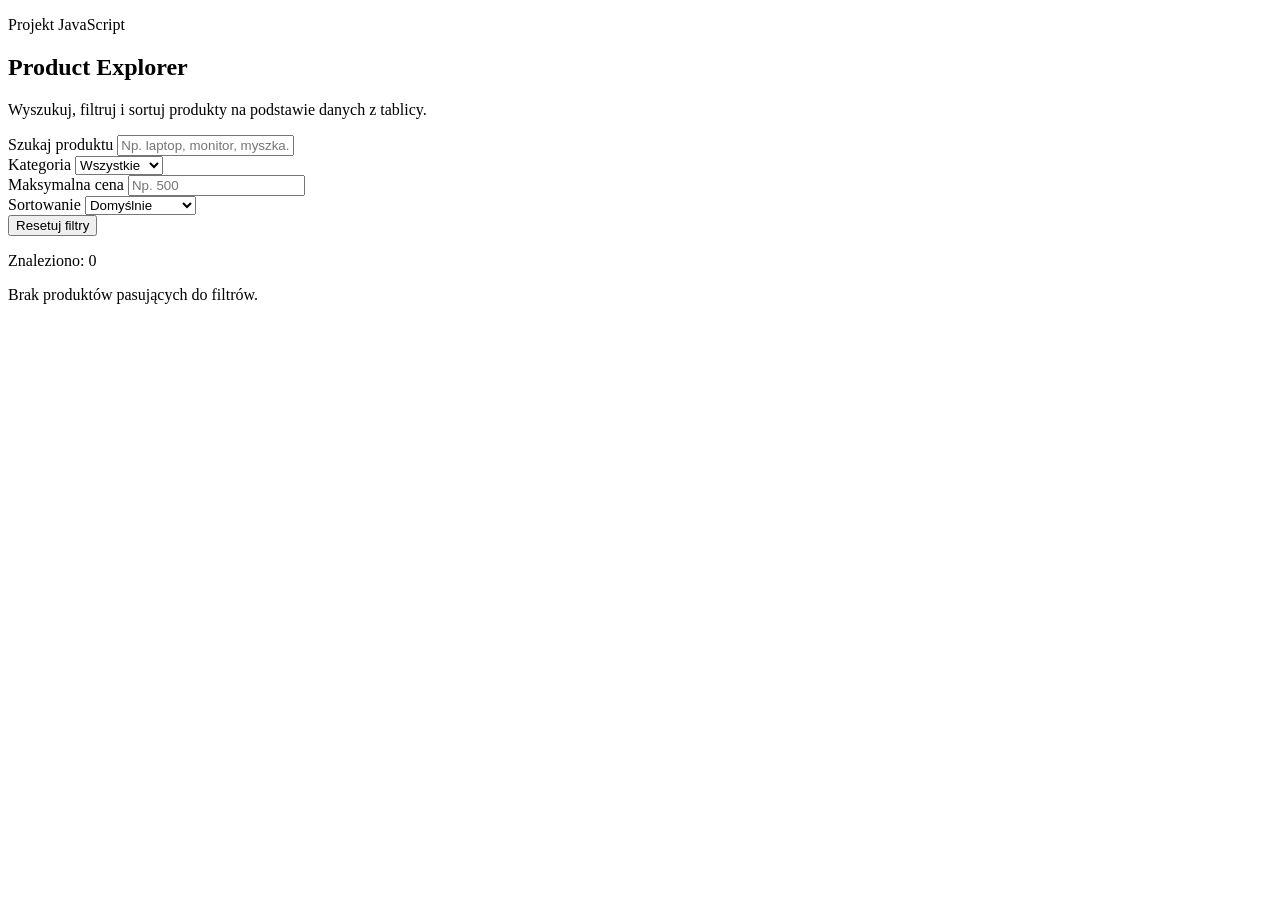
==== filtrable-product-cards/index.html @ f899f6af "feat: add init html file for filtrable card project" ====
<!DOCTYPE html>
<html lang="pl">

<head>
  <meta charset="UTF-8" />
  <meta name="viewport" content="width=device-width, initial-scale=1.0" />
  <title>Filterable Product Cards</title>
  <link rel="stylesheet" href="style.css" />
  <script src="script.js" defer></script>
</head>

<body>
  <main class="app">
    <section class="products-card">
      <p class="eyebrow">Projekt JavaScript</p>
      <h1>Product Explorer</h1>
      <p class="description">
        Wyszukuj, filtruj i sortuj produkty na podstawie danych z tablicy.
      </p>

      <form class="filters" id="filters-form">
        <div class="field">
          <label for="search-input">Szukaj produktu</label>
          <input id="search-input" type="text" placeholder="Np. laptop, monitor, myszka..." autocomplete="off" />
        </div>

        <div class="field">
          <label for="category-select">Kategoria</label>
          <select id="category-select">
            <option value="all">Wszystkie</option>
            <option value="electronics">Elektronika</option>
            <option value="accessories">Akcesoria</option>
            <option value="office">Biuro</option>
          </select>
        </div>

        <div class="field">
          <label for="max-price-input">Maksymalna cena</label>
          <input id="max-price-input" type="number" min="0" placeholder="Np. 500" />
        </div>

        <div class="field">
          <label for="sort-select">Sortowanie</label>
          <select id="sort-select">
            <option value="default">Domyślnie</option>
            <option value="price-asc">Cena rosnąco</option>
            <option value="price-desc">Cena malejąco</option>
          </select>
        </div>

        <button class="reset-btn" id="reset-btn" type="button">
          Resetuj filtry
        </button>
      </form>

      <div class="results-bar">
        <p>
          Znaleziono:
          <span id="results-count">0</span>
        </p>
      </div>

      <p class="empty-state" id="empty-state">
        Brak produktów pasujących do filtrów.
      </p>

      <section class="products-grid" id="products-grid"></section>
    </section>
  </main>
</body>

</html>
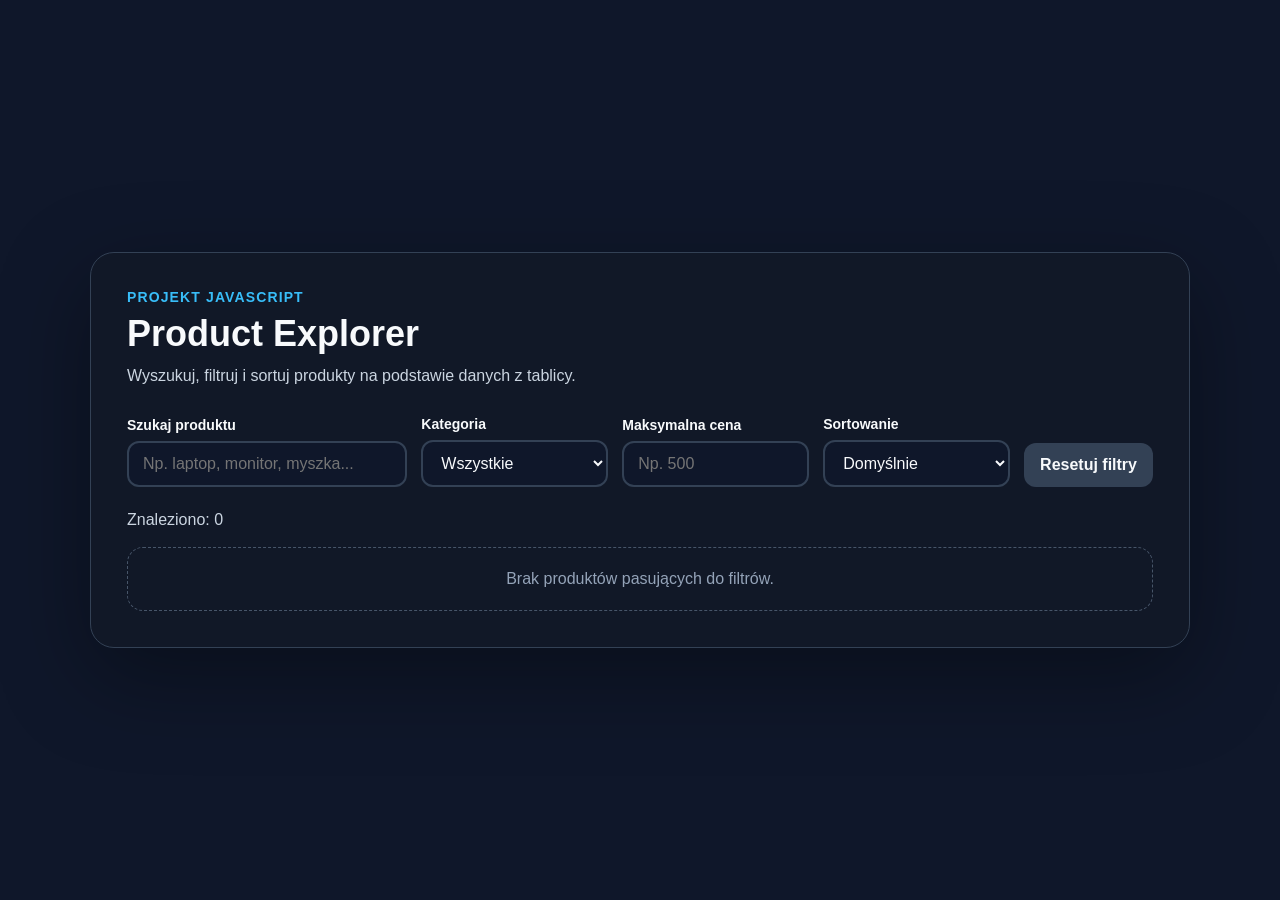
==== commit 93b3b341: "feat: add products data and initialize script for product cards" ====
--- a/filtrable-product-cards/index.html
+++ b/filtrable-product-cards/index.html
@@ -6,7 +6,8 @@
   <meta name="viewport" content="width=device-width, initial-scale=1.0" />
   <title>Filterable Product Cards</title>
   <link rel="stylesheet" href="style.css" />
-  <script src="script.js" defer></script>
+  <script src="products.js" type="module" defer></script>
+  <script src="script.js" type="module" defer></script>
 </head>
 
 <body>
--- a/filtrable-product-cards/style.css
+++ b/filtrable-product-cards/style.css
@@ -0,0 +1,203 @@
+* {
+  box-sizing: border-box;
+}
+
+body {
+  margin: 0;
+  min-height: 100vh;
+  font-family: Arial, sans-serif;
+  background: #0f172a;
+  color: #f8fafc;
+  display: grid;
+  place-items: center;
+}
+
+.app {
+  width: min(100% - 32px, 1100px);
+  padding-block: 32px;
+}
+
+.products-card {
+  background: #111827;
+  border: 1px solid #334155;
+  border-radius: 24px;
+  padding: 36px;
+  box-shadow: 0 28px 90px rgba(0, 0, 0, 0.35);
+}
+
+.eyebrow {
+  margin: 0 0 8px;
+  color: #38bdf8;
+  font-size: 14px;
+  font-weight: 700;
+  text-transform: uppercase;
+  letter-spacing: 0.08em;
+}
+
+h1,
+p {
+  margin-top: 0;
+}
+
+h1 {
+  margin-bottom: 8px;
+  font-size: 36px;
+}
+
+.description {
+  margin-bottom: 28px;
+  color: #cbd5e1;
+  line-height: 1.6;
+}
+
+.filters {
+  display: grid;
+  grid-template-columns: 1.5fr 1fr 1fr 1fr auto;
+  gap: 14px;
+  align-items: end;
+  margin-bottom: 24px;
+}
+
+.field {
+  display: grid;
+  gap: 8px;
+}
+
+label {
+  font-weight: 700;
+  font-size: 14px;
+}
+
+input,
+select {
+  width: 100%;
+  border: 2px solid #334155;
+  border-radius: 12px;
+  padding: 12px 14px;
+  background: #0f172a;
+  color: #f8fafc;
+  font: inherit;
+  outline: none;
+}
+
+input:focus,
+select:focus {
+  border-color: #38bdf8;
+}
+
+.reset-btn {
+  border: 0;
+  border-radius: 12px;
+  padding: 13px 16px;
+  background: #334155;
+  color: #f8fafc;
+  font: inherit;
+  font-weight: 700;
+  cursor: pointer;
+}
+
+.reset-btn:hover {
+  background: #475569;
+}
+
+.results-bar {
+  display: flex;
+  justify-content: space-between;
+  margin-bottom: 18px;
+  color: #cbd5e1;
+}
+
+.results-bar p {
+  margin: 0;
+}
+
+.empty-state {
+  margin: 0;
+  padding: 22px;
+  border: 1px dashed #475569;
+  border-radius: 16px;
+  color: #94a3b8;
+  text-align: center;
+}
+
+.empty-state.hidden {
+  display: none;
+}
+
+.products-grid {
+  display: grid;
+  grid-template-columns: repeat(3, minmax(0, 1fr));
+  gap: 18px;
+}
+
+.product-card {
+  background: #1e293b;
+  border: 1px solid #334155;
+  border-radius: 18px;
+  padding: 20px;
+}
+
+.product-category {
+  display: inline-block;
+  margin-bottom: 12px;
+  padding: 6px 10px;
+  border-radius: 999px;
+  background: #0f172a;
+  color: #38bdf8;
+  font-size: 13px;
+  font-weight: 700;
+}
+
+.product-name {
+  margin: 0 0 10px;
+  font-size: 20px;
+}
+
+.product-description {
+  margin: 0 0 18px;
+  color: #cbd5e1;
+  line-height: 1.5;
+}
+
+.product-footer {
+  display: flex;
+  justify-content: space-between;
+  align-items: center;
+  gap: 12px;
+}
+
+.product-price {
+  font-size: 22px;
+  font-weight: 800;
+}
+
+.product-rating {
+  color: #facc15;
+  font-weight: 700;
+}
+
+@media (max-width: 900px) {
+  .filters {
+    grid-template-columns: 1fr 1fr;
+  }
+
+  .products-grid {
+    grid-template-columns: repeat(2, minmax(0, 1fr));
+  }
+
+  .reset-btn {
+    grid-column: span 2;
+  }
+}
+
+@media (max-width: 620px) {
+
+  .filters,
+  .products-grid {
+    grid-template-columns: 1fr;
+  }
+
+  .reset-btn {
+    grid-column: auto;
+  }
+}
